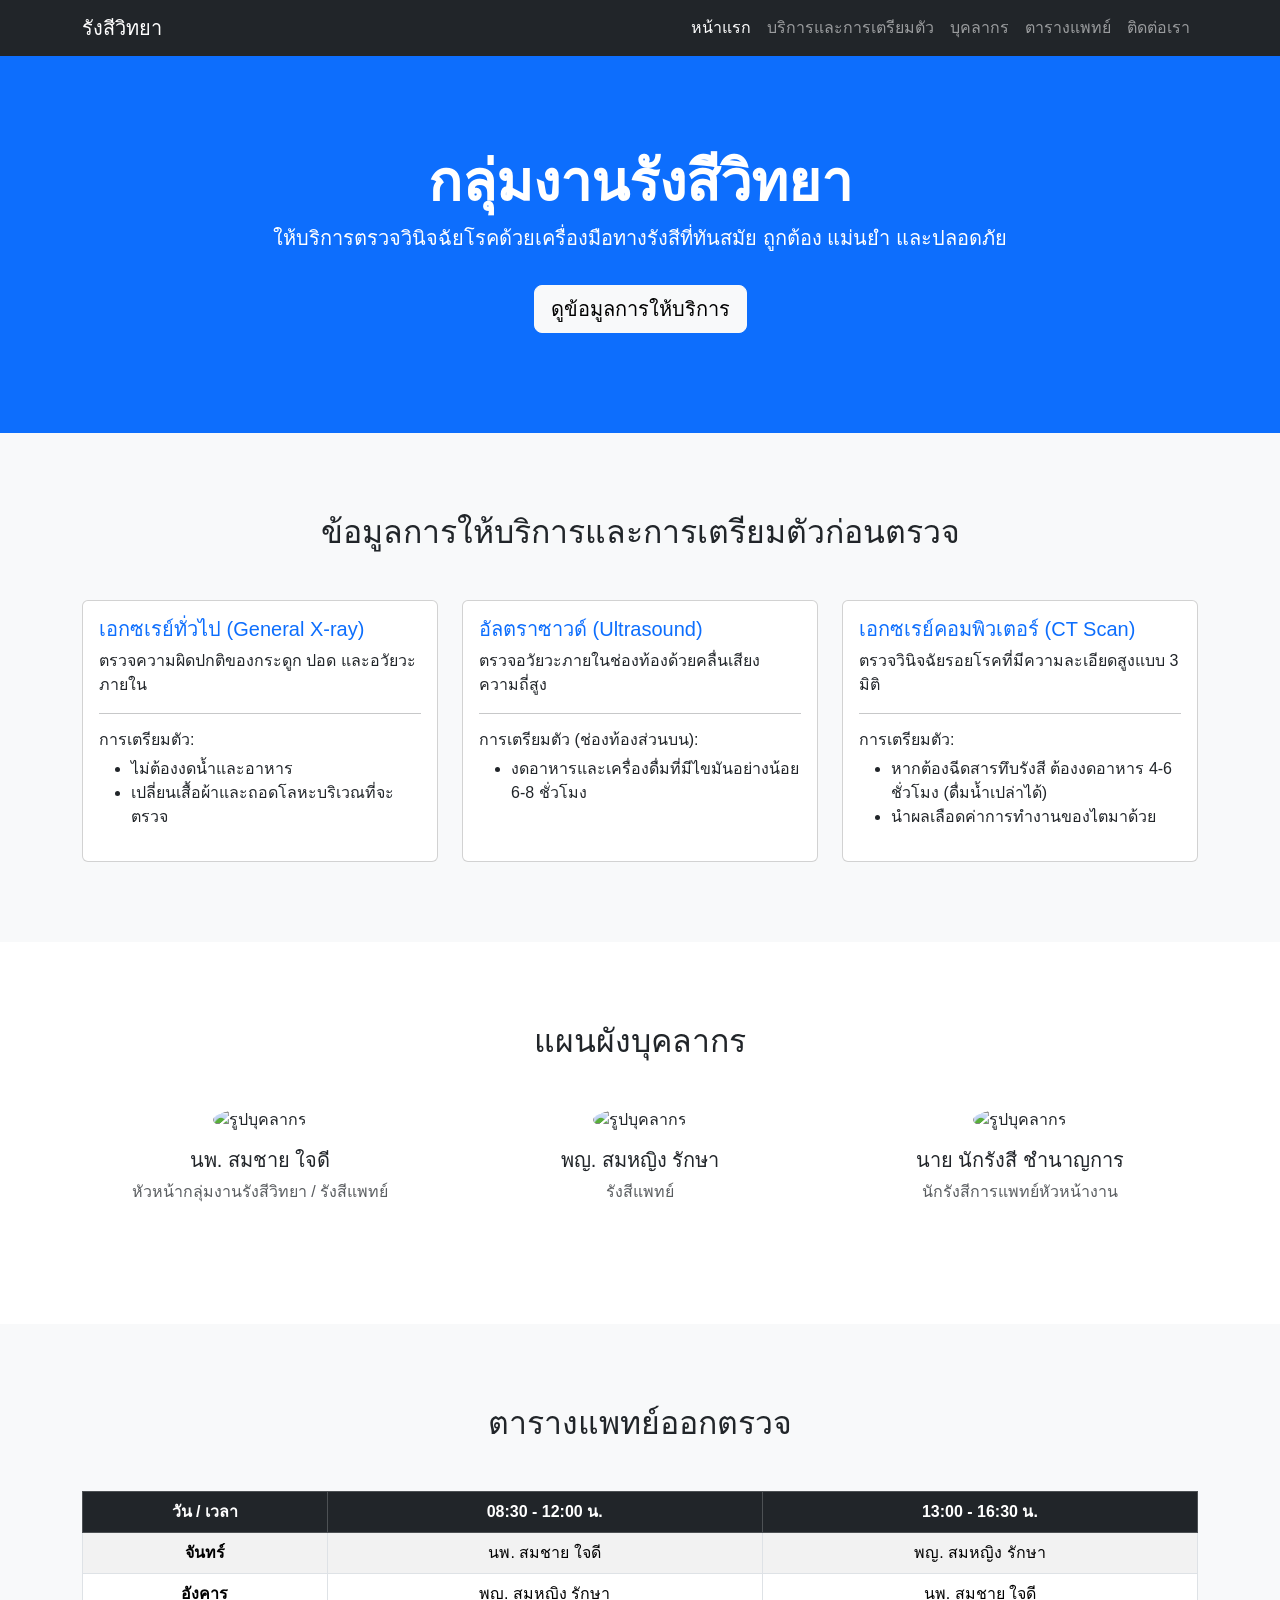
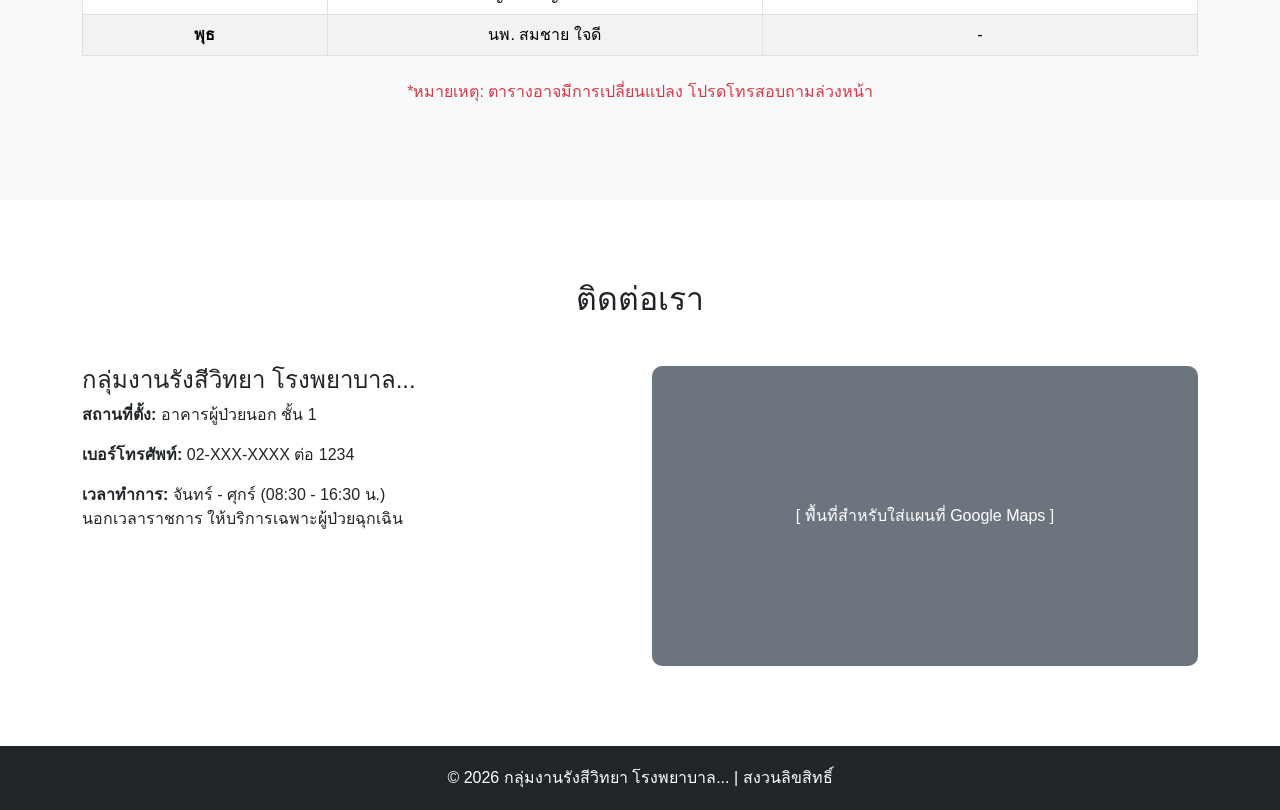
==== index.html @ 6b536d82 "Create index.html" ====
<!DOCTYPE html>
<html lang="th">
<head>
    <meta charset="UTF-8">
    <meta name="viewport" content="width=device-width, initial-scale=1.0">
    <meta name="description" content="เว็บไซต์กลุ่มงานรังสีวิทยา ให้บริการเอกซเรย์ อัลตราซาวด์ CT Scan และ MRI พร้อมตารางแพทย์และคำแนะนำก่อนตรวจ">
    <meta name="keywords" content="รังสีวิทยา, เอกซเรย์, อัลตราซาวด์, CT Scan, MRI, โรงพยาบาล">
    <title>กลุ่มงานรังสีวิทยา | Radiology Department</title>
    <link href="https://cdn.jsdelivr.net/npm/bootstrap@5.3.2/dist/css/bootstrap.min.css" rel="stylesheet">
    <style>
        /* ปรับแต่ง CSS เพิ่มเติม */
        body { font-family: 'Sarabun', sans-serif; scroll-behavior: smooth; }
        section { padding: 80px 0; }
        .hero-section { background-color: #0d6efd; color: white; padding: 100px 0; text-align: center; }
        .card-custom { transition: transform 0.3s; }
        .card-custom:hover { transform: translateY(-5px); box-shadow: 0 4px 15px rgba(0,0,0,0.1); }
        .footer { background-color: #212529; color: white; padding: 20px 0; text-align: center; }
    </style>
</head>
<body data-bs-spy="scroll" data-bs-target="#navbarNav">

    <nav class="navbar navbar-expand-lg navbar-dark bg-dark fixed-top">
        <div class="container">
            <a class="navbar-brand" href="#">รังสีวิทยา</a>
            <button class="navbar-toggler" type="button" data-bs-toggle="collapse" data-bs-target="#navbarNav">
                <span class="navbar-toggler-icon"></span>
            </button>
            <div class="collapse navbar-collapse" id="navbarNav">
                <ul class="navbar-nav ms-auto">
                    <li class="nav-item"><a class="nav-link" href="#home">หน้าแรก</a></li>
                    <li class="nav-item"><a class="nav-link" href="#services">บริการและการเตรียมตัว</a></li>
                    <li class="nav-item"><a class="nav-link" href="#staff">บุคลากร</a></li>
                    <li class="nav-item"><a class="nav-link" href="#schedule">ตารางแพทย์</a></li>
                    <li class="nav-item"><a class="nav-link" href="#contact">ติดต่อเรา</a></li>
                </ul>
            </div>
        </div>
    </nav>

    <section id="home" class="hero-section mt-5">
        <div class="container">
            <h1 class="display-4 fw-bold">กลุ่มงานรังสีวิทยา</h1>
            <p class="lead">ให้บริการตรวจวินิจฉัยโรคด้วยเครื่องมือทางรังสีที่ทันสมัย ถูกต้อง แม่นยำ และปลอดภัย</p>
            <a href="#services" class="btn btn-light btn-lg mt-3">ดูข้อมูลการให้บริการ</a>
        </div>
    </section>

    <section id="services" class="bg-light">
        <div class="container">
            <h2 class="text-center mb-5">ข้อมูลการให้บริการและการเตรียมตัวก่อนตรวจ</h2>
            <div class="row g-4">
                <div class="col-md-4">
                    <div class="card card-custom h-100">
                        <div class="card-body">
                            <h5 class="card-title text-primary">เอกซเรย์ทั่วไป (General X-ray)</h5>
                            <p class="card-text">ตรวจความผิดปกติของกระดูก ปอด และอวัยวะภายใน</p>
                            <hr>
                            <h6>การเตรียมตัว:</h6>
                            <ul>
                                <li>ไม่ต้องงดน้ำและอาหาร</li>
                                <li>เปลี่ยนเสื้อผ้าและถอดโลหะบริเวณที่จะตรวจ</li>
                            </ul>
                        </div>
                    </div>
                </div>
                <div class="col-md-4">
                    <div class="card card-custom h-100">
                        <div class="card-body">
                            <h5 class="card-title text-primary">อัลตราซาวด์ (Ultrasound)</h5>
                            <p class="card-text">ตรวจอวัยวะภายในช่องท้องด้วยคลื่นเสียงความถี่สูง</p>
                            <hr>
                            <h6>การเตรียมตัว (ช่องท้องส่วนบน):</h6>
                            <ul>
                                <li>งดอาหารและเครื่องดื่มที่มีไขมันอย่างน้อย 6-8 ชั่วโมง</li>
                            </ul>
                        </div>
                    </div>
                </div>
                <div class="col-md-4">
                    <div class="card card-custom h-100">
                        <div class="card-body">
                            <h5 class="card-title text-primary">เอกซเรย์คอมพิวเตอร์ (CT Scan)</h5>
                            <p class="card-text">ตรวจวินิจฉัยรอยโรคที่มีความละเอียดสูงแบบ 3 มิติ</p>
                            <hr>
                            <h6>การเตรียมตัว:</h6>
                            <ul>
                                <li>หากต้องฉีดสารทึบรังสี ต้องงดอาหาร 4-6 ชั่วโมง (ดื่มน้ำเปล่าได้)</li>
                                <li>นำผลเลือดค่าการทำงานของไตมาด้วย</li>
                            </ul>
                        </div>
                    </div>
                </div>
            </div>
        </div>
    </section>

    <section id="staff">
        <div class="container">
            <h2 class="text-center mb-5">แผนผังบุคลากร</h2>
            <div class="row text-center">
                <div class="col-md-4 mb-4">
                    <img src="https://via.placeholder.com/150" class="rounded-circle mb-3" alt="รูปบุคลากร">
                    <h5>นพ. สมชาย ใจดี</h5>
                    <p class="text-muted">หัวหน้ากลุ่มงานรังสีวิทยา / รังสีแพทย์</p>
                </div>
                <div class="col-md-4 mb-4">
                    <img src="https://via.placeholder.com/150" class="rounded-circle mb-3" alt="รูปบุคลากร">
                    <h5>พญ. สมหญิง รักษา</h5>
                    <p class="text-muted">รังสีแพทย์</p>
                </div>
                <div class="col-md-4 mb-4">
                    <img src="https://via.placeholder.com/150" class="rounded-circle mb-3" alt="รูปบุคลากร">
                    <h5>นาย นักรังสี ชำนาญการ</h5>
                    <p class="text-muted">นักรังสีการแพทย์หัวหน้างาน</p>
                </div>
            </div>
        </div>
    </section>

    <section id="schedule" class="bg-light">
        <div class="container">
            <h2 class="text-center mb-5">ตารางแพทย์ออกตรวจ</h2>
            <div class="table-responsive">
                <table class="table table-bordered table-striped text-center align-middle">
                    <thead class="table-dark">
                        <tr>
                            <th>วัน / เวลา</th>
                            <th>08:30 - 12:00 น.</th>
                            <th>13:00 - 16:30 น.</th>
                        </tr>
                    </thead>
                    <tbody>
                        <tr>
                            <td><strong>จันทร์</strong></td>
                            <td>นพ. สมชาย ใจดี</td>
                            <td>พญ. สมหญิง รักษา</td>
                        </tr>
                        <tr>
                            <td><strong>อังคาร</strong></td>
                            <td>พญ. สมหญิง รักษา</td>
                            <td>นพ. สมชาย ใจดี</td>
                        </tr>
                        <tr>
                            <td><strong>พุธ</strong></td>
                            <td>นพ. สมชาย ใจดี</td>
                            <td>-</td>
                        </tr>
                    </tbody>
                </table>
            </div>
            <p class="text-danger mt-2 text-center">*หมายเหตุ: ตารางอาจมีการเปลี่ยนแปลง โปรดโทรสอบถามล่วงหน้า</p>
        </div>
    </section>

    <section id="contact">
        <div class="container">
            <h2 class="text-center mb-5">ติดต่อเรา</h2>
            <div class="row">
                <div class="col-md-6 mb-4">
                    <h4>กลุ่มงานรังสีวิทยา โรงพยาบาล...</h4>
                    <p><strong>สถานที่ตั้ง:</strong> อาคารผู้ป่วยนอก ชั้น 1</p>
                    <p><strong>เบอร์โทรศัพท์:</strong> 02-XXX-XXXX ต่อ 1234</p>
                    <p><strong>เวลาทำการ:</strong> จันทร์ - ศุกร์ (08:30 - 16:30 น.) <br> นอกเวลาราชการ ให้บริการเฉพาะผู้ป่วยฉุกเฉิน</p>
                </div>
                <div class="col-md-6">
                    <div class="bg-secondary text-white d-flex align-items-center justify-content-center" style="height: 300px; border-radius: 10px;">
                        [ พื้นที่สำหรับใส่แผนที่ Google Maps ]
                    </div>
                </div>
            </div>
        </div>
    </section>

    <footer class="footer">
        <div class="container">
            <p class="mb-0">&copy; 2026 กลุ่มงานรังสีวิทยา โรงพยาบาล... | สงวนลิขสิทธิ์</p>
        </div>
    </footer>

    <script src="https://cdn.jsdelivr.net/npm/bootstrap@5.3.2/dist/js/bootstrap.bundle.min.js"></script>
</body>
</html>
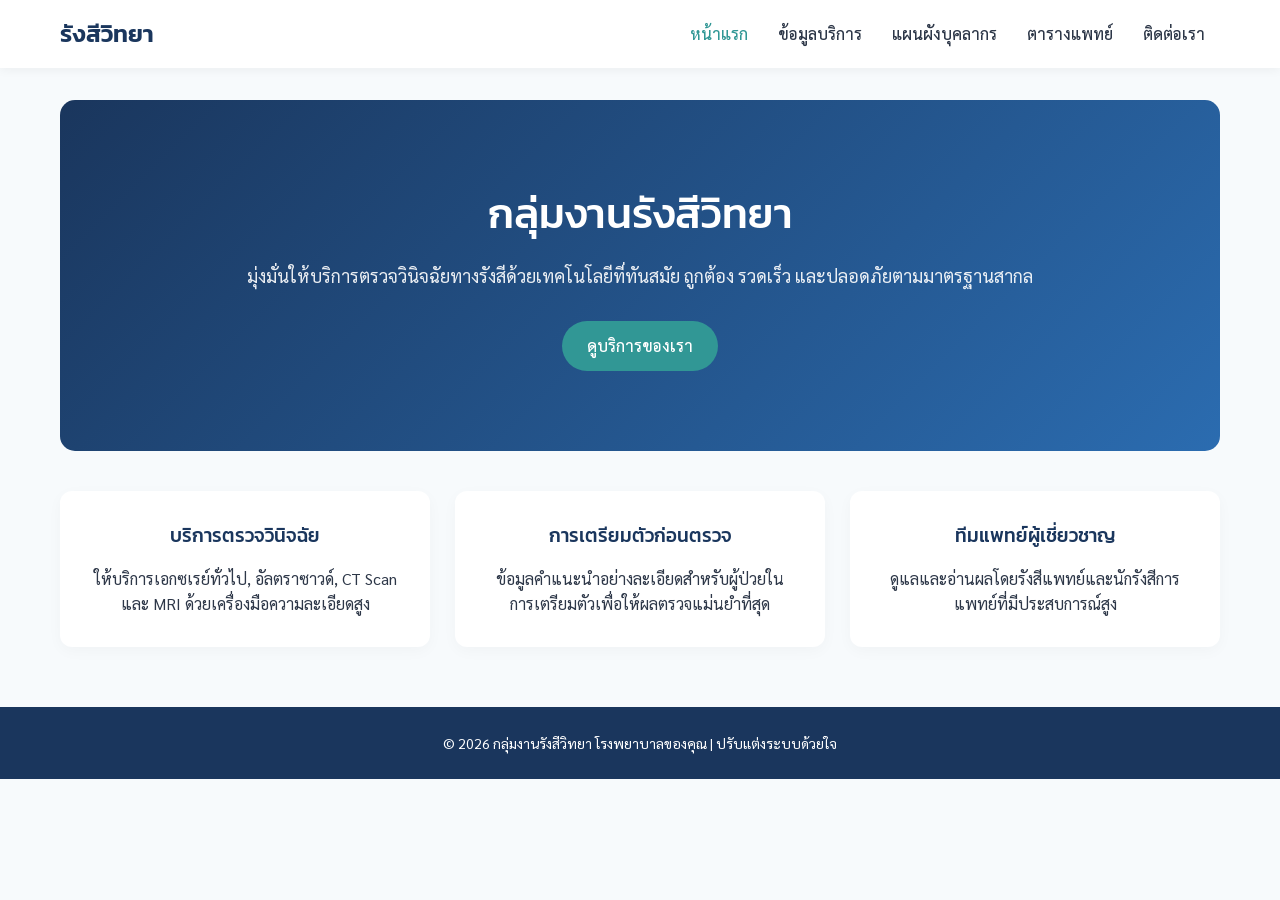
==== commit 54a5f864: "Update index.html" ====
--- a/index.html
+++ b/index.html
@@ -3,180 +3,75 @@
 <head>
     <meta charset="UTF-8">
     <meta name="viewport" content="width=device-width, initial-scale=1.0">
-    <meta name="description" content="เว็บไซต์กลุ่มงานรังสีวิทยา ให้บริการเอกซเรย์ อัลตราซาวด์ CT Scan และ MRI พร้อมตารางแพทย์และคำแนะนำก่อนตรวจ">
-    <meta name="keywords" content="รังสีวิทยา, เอกซเรย์, อัลตราซาวด์, CT Scan, MRI, โรงพยาบาล">
-    <title>กลุ่มงานรังสีวิทยา | Radiology Department</title>
-    <link href="https://cdn.jsdelivr.net/npm/bootstrap@5.3.2/dist/css/bootstrap.min.css" rel="stylesheet">
+    <title>หน้าแรก | กลุ่มงานรังสีวิทยา</title>
+    <link rel="stylesheet" href="style.css">
     <style>
-        /* ปรับแต่ง CSS เพิ่มเติม */
-        body { font-family: 'Sarabun', sans-serif; scroll-behavior: smooth; }
-        section { padding: 80px 0; }
-        .hero-section { background-color: #0d6efd; color: white; padding: 100px 0; text-align: center; }
-        .card-custom { transition: transform 0.3s; }
-        .card-custom:hover { transform: translateY(-5px); box-shadow: 0 4px 15px rgba(0,0,0,0.1); }
-        .footer { background-color: #212529; color: white; padding: 20px 0; text-align: center; }
+        .hero {
+            background: linear-gradient(135deg, #1a365d 0%, #2b6cb0 100%);
+            color: white;
+            padding: 80px 40px;
+            border-radius: 15px;
+            text-align: center;
+            margin-bottom: 40px;
+        }
+        .hero h1 { color: white; font-size: 42px; margin-bottom: 15px; }
+        .hero p { font-size: 18px; opacity: 0.9; margin-bottom: 30px; }
+        .features {
+            display: grid;
+            grid-template-columns: repeat(auto-fit, minmax(300px, 1fr));
+            gap: 25px;
+        }
+        .feature-card {
+            background: white;
+            padding: 30px;
+            border-radius: 12px;
+            box-shadow: 0 4px 15px rgba(0,0,0,0.03);
+            text-align: center;
+        }
+        .feature-card h3 { margin-bottom: 15px; }
     </style>
 </head>
-<body data-bs-spy="scroll" data-bs-target="#navbarNav">
+<body>
 
-    <nav class="navbar navbar-expand-lg navbar-dark bg-dark fixed-top">
-        <div class="container">
-            <a class="navbar-brand" href="#">รังสีวิทยา</a>
-            <button class="navbar-toggler" type="button" data-bs-toggle="collapse" data-bs-target="#navbarNav">
-                <span class="navbar-toggler-icon"></span>
-            </button>
-            <div class="collapse navbar-collapse" id="navbarNav">
-                <ul class="navbar-nav ms-auto">
-                    <li class="nav-item"><a class="nav-link" href="#home">หน้าแรก</a></li>
-                    <li class="nav-item"><a class="nav-link" href="#services">บริการและการเตรียมตัว</a></li>
-                    <li class="nav-item"><a class="nav-link" href="#staff">บุคลากร</a></li>
-                    <li class="nav-item"><a class="nav-link" href="#schedule">ตารางแพทย์</a></li>
-                    <li class="nav-item"><a class="nav-link" href="#contact">ติดต่อเรา</a></li>
-                </ul>
-            </div>
+    <nav class="navbar">
+        <div class="nav-container">
+            <a href="index.html" class="brand-logo">รังสีวิทยา</a>
+            <ul class="nav-menu">
+                <li class="nav-item"><a href="index.html" class="active">หน้าแรก</a></li>
+                <li class="nav-item"><a href="services.html">ข้อมูลบริการ</a></li>
+                <li class="nav-item"><a href="staff.html">แผนผังบุคลากร</a></li>
+                <li class="nav-item"><a href="schedule.html">ตารางแพทย์</a></li>
+                <li class="nav-item"><a href="contact.html">ติดต่อเรา</a></li>
+            </ul>
         </div>
     </nav>
 
-    <section id="home" class="hero-section mt-5">
-        <div class="container">
-            <h1 class="display-4 fw-bold">กลุ่มงานรังสีวิทยา</h1>
-            <p class="lead">ให้บริการตรวจวินิจฉัยโรคด้วยเครื่องมือทางรังสีที่ทันสมัย ถูกต้อง แม่นยำ และปลอดภัย</p>
-            <a href="#services" class="btn btn-light btn-lg mt-3">ดูข้อมูลการให้บริการ</a>
+    <div class="main-content">
+        <div class="hero">
+            <h1>กลุ่มงานรังสีวิทยา</h1>
+            <p>มุ่งมั่นให้บริการตรวจวินิจฉัยทางรังสีด้วยเทคโนโลยีที่ทันสมัย ถูกต้อง รวดเร็ว และปลอดภัยตามมาตรฐานสากล</p>
+            <a href="services.html" class="btn-custom">ดูบริการของเรา</a>
         </div>
-    </section>
 
-    <section id="services" class="bg-light">
-        <div class="container">
-            <h2 class="text-center mb-5">ข้อมูลการให้บริการและการเตรียมตัวก่อนตรวจ</h2>
-            <div class="row g-4">
-                <div class="col-md-4">
-                    <div class="card card-custom h-100">
-                        <div class="card-body">
-                            <h5 class="card-title text-primary">เอกซเรย์ทั่วไป (General X-ray)</h5>
-                            <p class="card-text">ตรวจความผิดปกติของกระดูก ปอด และอวัยวะภายใน</p>
-                            <hr>
-                            <h6>การเตรียมตัว:</h6>
-                            <ul>
-                                <li>ไม่ต้องงดน้ำและอาหาร</li>
-                                <li>เปลี่ยนเสื้อผ้าและถอดโลหะบริเวณที่จะตรวจ</li>
-                            </ul>
-                        </div>
-                    </div>
-                </div>
-                <div class="col-md-4">
-                    <div class="card card-custom h-100">
-                        <div class="card-body">
-                            <h5 class="card-title text-primary">อัลตราซาวด์ (Ultrasound)</h5>
-                            <p class="card-text">ตรวจอวัยวะภายในช่องท้องด้วยคลื่นเสียงความถี่สูง</p>
-                            <hr>
-                            <h6>การเตรียมตัว (ช่องท้องส่วนบน):</h6>
-                            <ul>
-                                <li>งดอาหารและเครื่องดื่มที่มีไขมันอย่างน้อย 6-8 ชั่วโมง</li>
-                            </ul>
-                        </div>
-                    </div>
-                </div>
-                <div class="col-md-4">
-                    <div class="card card-custom h-100">
-                        <div class="card-body">
-                            <h5 class="card-title text-primary">เอกซเรย์คอมพิวเตอร์ (CT Scan)</h5>
-                            <p class="card-text">ตรวจวินิจฉัยรอยโรคที่มีความละเอียดสูงแบบ 3 มิติ</p>
-                            <hr>
-                            <h6>การเตรียมตัว:</h6>
-                            <ul>
-                                <li>หากต้องฉีดสารทึบรังสี ต้องงดอาหาร 4-6 ชั่วโมง (ดื่มน้ำเปล่าได้)</li>
-                                <li>นำผลเลือดค่าการทำงานของไตมาด้วย</li>
-                            </ul>
-                        </div>
-                    </div>
-                </div>
+        <div class="features">
+            <div class="feature-card">
+                <h3>บริการตรวจวินิจฉัย</h3>
+                <p>ให้บริการเอกซเรย์ทั่วไป, อัลตราซาวด์, CT Scan และ MRI ด้วยเครื่องมือความละเอียดสูง</p>
+            </div>
+            <div class="feature-card">
+                <h3>การเตรียมตัวก่อนตรวจ</h3>
+                <p>ข้อมูลคำแนะนำอย่างละเอียดสำหรับผู้ป่วยในการเตรียมตัวเพื่อให้ผลตรวจแม่นยำที่สุด</p>
+            </div>
+            <div class="feature-card">
+                <h3>ทีมแพทย์ผู้เชี่ยวชาญ</h3>
+                <p>ดูแลและอ่านผลโดยรังสีแพทย์และนักรังสีการแพทย์ที่มีประสบการณ์สูง</p>
             </div>
         </div>
-    </section>
+    </div>
 
-    <section id="staff">
-        <div class="container">
-            <h2 class="text-center mb-5">แผนผังบุคลากร</h2>
-            <div class="row text-center">
-                <div class="col-md-4 mb-4">
-                    <img src="https://via.placeholder.com/150" class="rounded-circle mb-3" alt="รูปบุคลากร">
-                    <h5>นพ. สมชาย ใจดี</h5>
-                    <p class="text-muted">หัวหน้ากลุ่มงานรังสีวิทยา / รังสีแพทย์</p>
-                </div>
-                <div class="col-md-4 mb-4">
-                    <img src="https://via.placeholder.com/150" class="rounded-circle mb-3" alt="รูปบุคลากร">
-                    <h5>พญ. สมหญิง รักษา</h5>
-                    <p class="text-muted">รังสีแพทย์</p>
-                </div>
-                <div class="col-md-4 mb-4">
-                    <img src="https://via.placeholder.com/150" class="rounded-circle mb-3" alt="รูปบุคลากร">
-                    <h5>นาย นักรังสี ชำนาญการ</h5>
-                    <p class="text-muted">นักรังสีการแพทย์หัวหน้างาน</p>
-                </div>
-            </div>
-        </div>
-    </section>
-
-    <section id="schedule" class="bg-light">
-        <div class="container">
-            <h2 class="text-center mb-5">ตารางแพทย์ออกตรวจ</h2>
-            <div class="table-responsive">
-                <table class="table table-bordered table-striped text-center align-middle">
-                    <thead class="table-dark">
-                        <tr>
-                            <th>วัน / เวลา</th>
-                            <th>08:30 - 12:00 น.</th>
-                            <th>13:00 - 16:30 น.</th>
-                        </tr>
-                    </thead>
-                    <tbody>
-                        <tr>
-                            <td><strong>จันทร์</strong></td>
-                            <td>นพ. สมชาย ใจดี</td>
-                            <td>พญ. สมหญิง รักษา</td>
-                        </tr>
-                        <tr>
-                            <td><strong>อังคาร</strong></td>
-                            <td>พญ. สมหญิง รักษา</td>
-                            <td>นพ. สมชาย ใจดี</td>
-                        </tr>
-                        <tr>
-                            <td><strong>พุธ</strong></td>
-                            <td>นพ. สมชาย ใจดี</td>
-                            <td>-</td>
-                        </tr>
-                    </tbody>
-                </table>
-            </div>
-            <p class="text-danger mt-2 text-center">*หมายเหตุ: ตารางอาจมีการเปลี่ยนแปลง โปรดโทรสอบถามล่วงหน้า</p>
-        </div>
-    </section>
-
-    <section id="contact">
-        <div class="container">
-            <h2 class="text-center mb-5">ติดต่อเรา</h2>
-            <div class="row">
-                <div class="col-md-6 mb-4">
-                    <h4>กลุ่มงานรังสีวิทยา โรงพยาบาล...</h4>
-                    <p><strong>สถานที่ตั้ง:</strong> อาคารผู้ป่วยนอก ชั้น 1</p>
-                    <p><strong>เบอร์โทรศัพท์:</strong> 02-XXX-XXXX ต่อ 1234</p>
-                    <p><strong>เวลาทำการ:</strong> จันทร์ - ศุกร์ (08:30 - 16:30 น.) <br> นอกเวลาราชการ ให้บริการเฉพาะผู้ป่วยฉุกเฉิน</p>
-                </div>
-                <div class="col-md-6">
-                    <div class="bg-secondary text-white d-flex align-items-center justify-content-center" style="height: 300px; border-radius: 10px;">
-                        [ พื้นที่สำหรับใส่แผนที่ Google Maps ]
-                    </div>
-                </div>
-            </div>
-        </div>
-    </section>
-
-    <footer class="footer">
-        <div class="container">
-            <p class="mb-0">&copy; 2026 กลุ่มงานรังสีวิทยา โรงพยาบาล... | สงวนลิขสิทธิ์</p>
-        </div>
+    <footer>
+        <p>&copy; 2026 กลุ่มงานรังสีวิทยา โรงพยาบาลของคุณ | ปรับแต่งระบบด้วยใจ</p>
     </footer>
 
-    <script src="https://cdn.jsdelivr.net/npm/bootstrap@5.3.2/dist/js/bootstrap.bundle.min.js"></script>
 </body>
 </html>
--- a/style.css
+++ b/style.css
@@ -0,0 +1,129 @@
+/* นำเข้า Google Fonts */
+@import url('https://fonts.googleapis.com/css2?family=Kanit:wght@400;500;600&family=Sarabun:wght@300;400;500;600&display=swap');
+
+:root {
+    --primary-color: #1a365d;    /* น้ำเงินเข้มทางการแพทย์ */
+    --secondary-color: #2b6cb0;  /* ฟ้าเข้ม */
+    --accent-color: #319795;     /* เขียวมินต์/เทล */
+    --bg-light: #f7fafc;         /* พื้นหลังนวลตา */
+    --text-dark: #2d3748;        /* สีตัวอักษรเข้ม */
+    --text-muted: #718096;       /* สีตัวอักษรรอง */
+}
+
+* {
+    box-sizing: border-box;
+    margin: 0;
+    padding: 0;
+}
+
+body {
+    font-family: 'Sarabun', sans-serif;
+    color: var(--text-dark);
+    background-color: var(--bg-light);
+    line-height: 1.6;
+}
+
+h1, h2, h3, h4, h5, h6 {
+    font-family: 'Kanit', sans-serif;
+    color: var(--primary-color);
+    font-weight: 500;
+}
+
+/* แถบเมนูนำทาง (Navbar) */
+.navbar {
+    background-color: #ffffff;
+    box-shadow: 0 2px 10px rgba(0,0,0,0.05);
+    position: fixed;
+    top: 0;
+    width: 100%;
+    z-index: 1000;
+    padding: 15px 0;
+}
+
+.nav-container {
+    max-width: 1200px;
+    margin: 0 auto;
+    display: flex;
+    justify-content: space-between;
+    align-items: center;
+    padding: 0 20px;
+}
+
+.brand-logo {
+    font-family: 'Kanit', sans-serif;
+    font-size: 24px;
+    font-weight: 600;
+    color: var(--primary-color);
+    text-decoration: none;
+}
+
+.nav-menu {
+    display: flex;
+    list-style: none;
+}
+
+.nav-item a {
+    text-decoration: none;
+    color: var(--text-dark);
+    padding: 10px 15px;
+    font-weight: 500;
+    transition: color 0.3s;
+}
+
+.nav-item a:hover, .nav-item a.active {
+    color: var(--accent-color);
+}
+
+/* ส่วนเนื้อหาหลัก */
+.main-content {
+    max-width: 1200px;
+    margin: 100px auto 40px auto;
+    padding: 0 20px;
+}
+
+.page-title {
+    text-align: center;
+    margin-bottom: 40px;
+    font-size: 32px;
+    position: relative;
+    padding-bottom: 15px;
+}
+
+.page-title::after {
+    content: '';
+    position: absolute;
+    bottom: 0;
+    left: 50%;
+    transform: translateX(-50%);
+    width: 60px;
+    height: 4px;
+    background-color: var(--accent-color);
+    border-radius: 2px;
+}
+
+/* ปุ่มกดสไตล์โมเดิร์น */
+.btn-custom {
+    display: inline-block;
+    background-color: var(--accent-color);
+    color: white;
+    padding: 12px 25px;
+    text-decoration: none;
+    border-radius: 30px;
+    font-weight: 500;
+    transition: background 0.3s, transform 0.2s;
+}
+
+.btn-custom:hover {
+    background-color: var(--secondary-color);
+    transform: translateY(-2px);
+}
+
+/* ส่วนท้ายของเว็บ (Footer) */
+footer {
+    background-color: var(--primary-color);
+    color: white;
+    text-align: center;
+    padding: 25px 0;
+    margin-top: 60px;
+    font-size: 14px;
+}
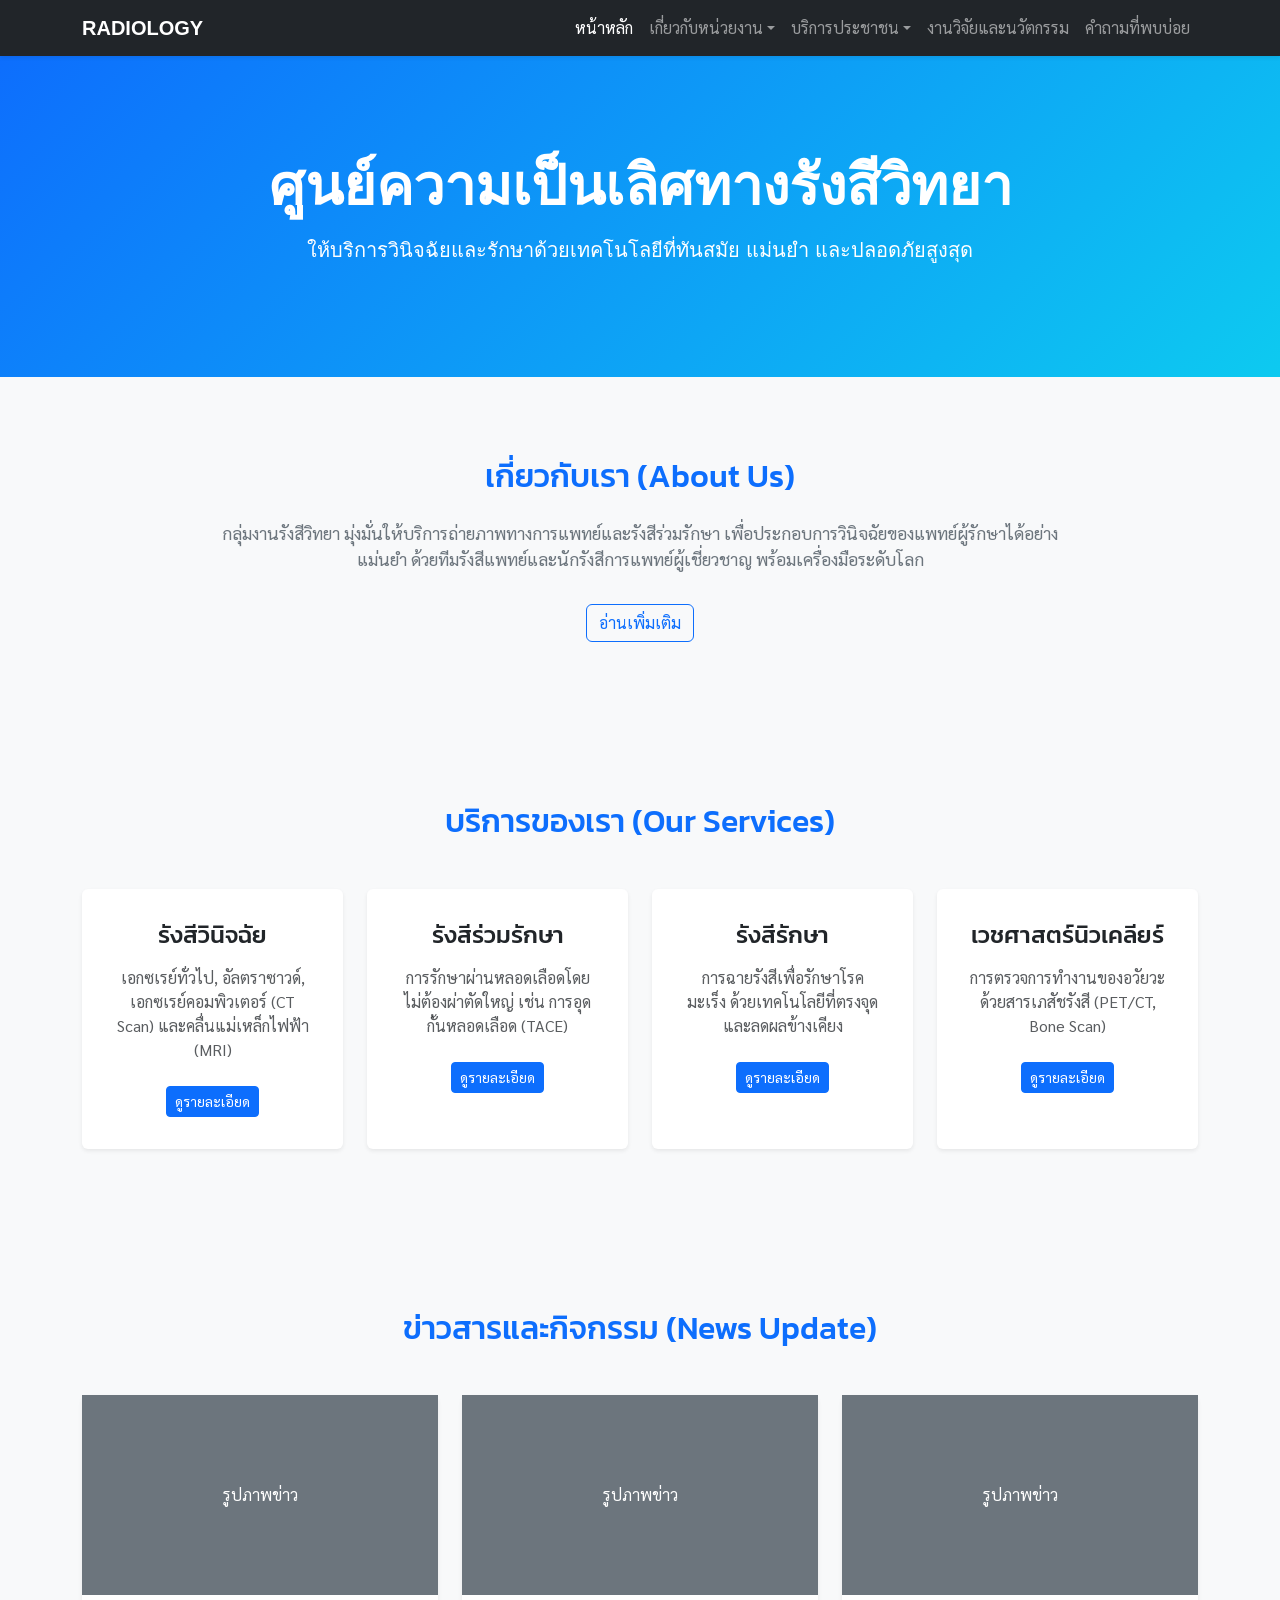
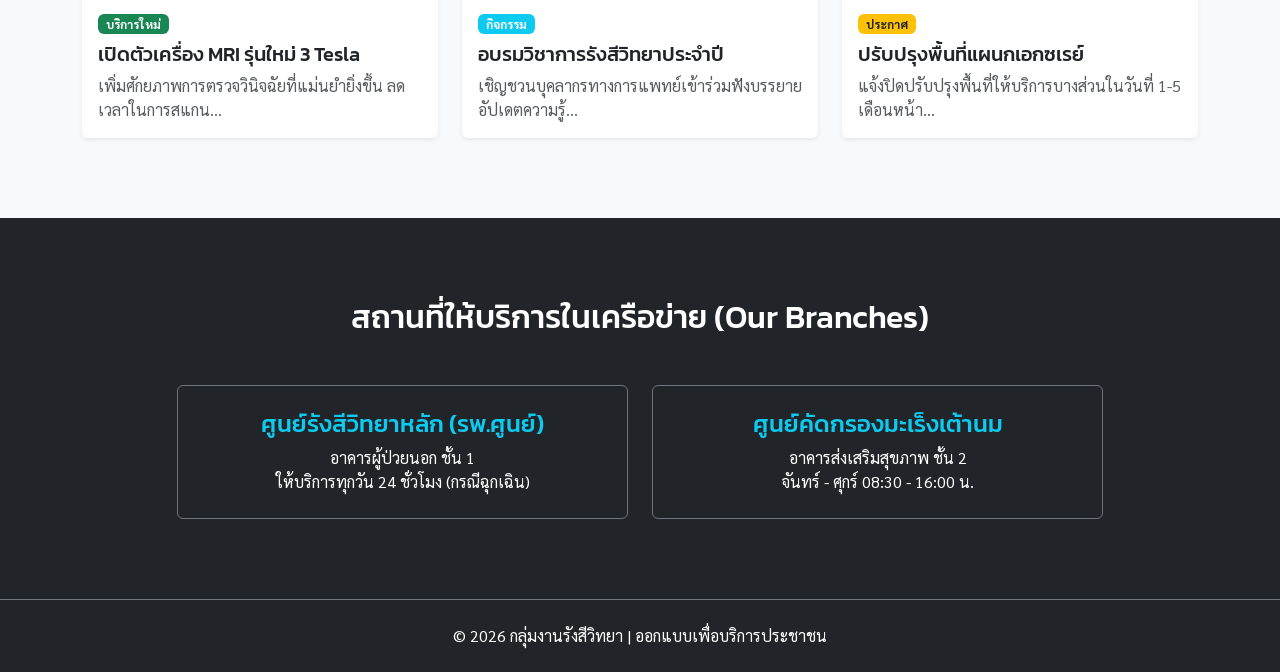
==== commit d56e53c7: "Update index.html" ====
--- a/index.html
+++ b/index.html
@@ -3,75 +3,171 @@
 <head>
     <meta charset="UTF-8">
     <meta name="viewport" content="width=device-width, initial-scale=1.0">
-    <title>หน้าแรก | กลุ่มงานรังสีวิทยา</title>
+    <title>หน้าหลัก | กลุ่มงานรังสีวิทยา</title>
+    <link href="https://cdn.jsdelivr.net/npm/bootstrap@5.3.2/dist/css/bootstrap.min.css" rel="stylesheet">
     <link rel="stylesheet" href="style.css">
-    <style>
-        .hero {
-            background: linear-gradient(135deg, #1a365d 0%, #2b6cb0 100%);
-            color: white;
-            padding: 80px 40px;
-            border-radius: 15px;
-            text-align: center;
-            margin-bottom: 40px;
-        }
-        .hero h1 { color: white; font-size: 42px; margin-bottom: 15px; }
-        .hero p { font-size: 18px; opacity: 0.9; margin-bottom: 30px; }
-        .features {
-            display: grid;
-            grid-template-columns: repeat(auto-fit, minmax(300px, 1fr));
-            gap: 25px;
-        }
-        .feature-card {
-            background: white;
-            padding: 30px;
-            border-radius: 12px;
-            box-shadow: 0 4px 15px rgba(0,0,0,0.03);
-            text-align: center;
-        }
-        .feature-card h3 { margin-bottom: 15px; }
-    </style>
 </head>
 <body>
 
-    <nav class="navbar">
-        <div class="nav-container">
-            <a href="index.html" class="brand-logo">รังสีวิทยา</a>
-            <ul class="nav-menu">
-                <li class="nav-item"><a href="index.html" class="active">หน้าแรก</a></li>
-                <li class="nav-item"><a href="services.html">ข้อมูลบริการ</a></li>
-                <li class="nav-item"><a href="staff.html">แผนผังบุคลากร</a></li>
-                <li class="nav-item"><a href="schedule.html">ตารางแพทย์</a></li>
-                <li class="nav-item"><a href="contact.html">ติดต่อเรา</a></li>
-            </ul>
+    <nav class="navbar navbar-expand-lg navbar-dark bg-dark sticky-top shadow-sm">
+        <div class="container">
+            <a class="navbar-brand fw-bold" href="index.html">RADIOLOGY</a>
+            <button class="navbar-toggler" type="button" data-bs-toggle="collapse" data-bs-target="#mainNavbar">
+                <span class="navbar-toggler-icon"></span>
+            </button>
+            <div class="collapse navbar-collapse" id="mainNavbar">
+                <ul class="navbar-nav ms-auto">
+                    <li class="nav-item"><a class="nav-link active" href="index.html">หน้าหลัก</a></li>
+                    <li class="nav-item dropdown">
+                        <a class="nav-link dropdown-toggle" href="#" data-bs-toggle="dropdown">เกี่ยวกับหน่วยงาน</a>
+                        <ul class="dropdown-menu">
+                            <li><a class="dropdown-item" href="about.html#history">ประวัติหน่วยงาน</a></li>
+                            <li><a class="dropdown-item" href="about.html#vision">วิสัยทัศน์และค่านิยม</a></li>
+                            <li><a class="dropdown-item" href="about.html#structure">โครงสร้างการบริหาร</a></li>
+                            <li><a class="dropdown-item" href="about.html#staff">บุคลากร</a></li>
+                        </ul>
+                    </li>
+                    <li class="nav-item dropdown">
+                        <a class="nav-link dropdown-toggle" href="#" data-bs-toggle="dropdown">บริการประชาชน</a>
+                        <ul class="dropdown-menu">
+                            <li><a class="dropdown-item" href="services.html#diagnostic">รังสีวินิจฉัย</a></li>
+                            <li><a class="dropdown-item" href="services.html#interventional">รังสีร่วมรักษา</a></li>
+                            <li><a class="dropdown-item" href="services.html#oncology">รังสีรักษา</a></li>
+                            <li><a class="dropdown-item" href="services.html#nuclear">เวชศาสตร์นิวเคลียร์</a></li>
+                        </ul>
+                    </li>
+                    <li class="nav-item"><a class="nav-link" href="research.html">งานวิจัยและนวัตกรรม</a></li>
+                    <li class="nav-item"><a class="nav-link" href="faq.html">คำถามที่พบบ่อย</a></li>
+                </ul>
+            </div>
         </div>
     </nav>
 
-    <div class="main-content">
-        <div class="hero">
-            <h1>กลุ่มงานรังสีวิทยา</h1>
-            <p>มุ่งมั่นให้บริการตรวจวินิจฉัยทางรังสีด้วยเทคโนโลยีที่ทันสมัย ถูกต้อง รวดเร็ว และปลอดภัยตามมาตรฐานสากล</p>
-            <a href="services.html" class="btn-custom">ดูบริการของเรา</a>
+    <header class="bg-primary text-white text-center py-5" style="background: linear-gradient(135deg, #0d6efd, #0dcaf0);">
+        <div class="container py-5">
+            <h1 class="display-4 fw-bold">ศูนย์ความเป็นเลิศทางรังสีวิทยา</h1>
+            <p class="lead mt-3">ให้บริการวินิจฉัยและรักษาด้วยเทคโนโลยีที่ทันสมัย แม่นยำ และปลอดภัยสูงสุด</p>
         </div>
+    </header>
 
-        <div class="features">
-            <div class="feature-card">
-                <h3>บริการตรวจวินิจฉัย</h3>
-                <p>ให้บริการเอกซเรย์ทั่วไป, อัลตราซาวด์, CT Scan และ MRI ด้วยเครื่องมือความละเอียดสูง</p>
-            </div>
-            <div class="feature-card">
-                <h3>การเตรียมตัวก่อนตรวจ</h3>
-                <p>ข้อมูลคำแนะนำอย่างละเอียดสำหรับผู้ป่วยในการเตรียมตัวเพื่อให้ผลตรวจแม่นยำที่สุด</p>
-            </div>
-            <div class="feature-card">
-                <h3>ทีมแพทย์ผู้เชี่ยวชาญ</h3>
-                <p>ดูแลและอ่านผลโดยรังสีแพทย์และนักรังสีการแพทย์ที่มีประสบการณ์สูง</p>
+    <section class="section-padding bg-light">
+        <div class="container text-center">
+            <h2 class="text-primary mb-4">เกี่ยวกับเรา (About Us)</h2>
+            <p class="text-secondary w-75 mx-auto" style="font-size: 1.1rem;">
+                กลุ่มงานรังสีวิทยา มุ่งมั่นให้บริการถ่ายภาพทางการแพทย์และรังสีร่วมรักษา เพื่อประกอบการวินิจฉัยของแพทย์ผู้รักษาได้อย่างแม่นยำ ด้วยทีมรังสีแพทย์และนักรังสีการแพทย์ผู้เชี่ยวชาญ พร้อมเครื่องมือระดับโลก
+            </p>
+            <a href="about.html" class="btn btn-outline-primary mt-3">อ่านเพิ่มเติม</a>
+        </div>
+    </section>
+
+    <section class="section-padding">
+        <div class="container">
+            <h2 class="text-center text-primary mb-5">บริการของเรา (Our Services)</h2>
+            <div class="row g-4 text-center">
+                <div class="col-md-3">
+                    <div class="card h-100 shadow-sm border-0 p-3">
+                        <div class="card-body">
+                            <h4 class="card-title text-dark">รังสีวินิจฉัย</h4>
+                            <p class="text-muted mt-3">เอกซเรย์ทั่วไป, อัลตราซาวด์, เอกซเรย์คอมพิวเตอร์ (CT Scan) และคลื่นแม่เหล็กไฟฟ้า (MRI)</p>
+                            <a href="services.html#diagnostic" class="btn btn-sm btn-primary mt-2">ดูรายละเอียด</a>
+                        </div>
+                    </div>
+                </div>
+                <div class="col-md-3">
+                    <div class="card h-100 shadow-sm border-0 p-3">
+                        <div class="card-body">
+                            <h4 class="card-title text-dark">รังสีร่วมรักษา</h4>
+                            <p class="text-muted mt-3">การรักษาผ่านหลอดเลือดโดยไม่ต้องผ่าตัดใหญ่ เช่น การอุดกั้นหลอดเลือด (TACE)</p>
+                            <a href="services.html#interventional" class="btn btn-sm btn-primary mt-2">ดูรายละเอียด</a>
+                        </div>
+                    </div>
+                </div>
+                <div class="col-md-3">
+                    <div class="card h-100 shadow-sm border-0 p-3">
+                        <div class="card-body">
+                            <h4 class="card-title text-dark">รังสีรักษา</h4>
+                            <p class="text-muted mt-3">การฉายรังสีเพื่อรักษาโรคมะเร็ง ด้วยเทคโนโลยีที่ตรงจุดและลดผลข้างเคียง</p>
+                            <a href="services.html#oncology" class="btn btn-sm btn-primary mt-2">ดูรายละเอียด</a>
+                        </div>
+                    </div>
+                </div>
+                <div class="col-md-3">
+                    <div class="card h-100 shadow-sm border-0 p-3">
+                        <div class="card-body">
+                            <h4 class="card-title text-dark">เวชศาสตร์นิวเคลียร์</h4>
+                            <p class="text-muted mt-3">การตรวจการทำงานของอวัยวะด้วยสารเภสัชรังสี (PET/CT, Bone Scan)</p>
+                            <a href="services.html#nuclear" class="btn btn-sm btn-primary mt-2">ดูรายละเอียด</a>
+                        </div>
+                    </div>
+                </div>
             </div>
         </div>
-    </div>
+    </section>
 
-    <footer>
-        <p>&copy; 2026 กลุ่มงานรังสีวิทยา โรงพยาบาลของคุณ | ปรับแต่งระบบด้วยใจ</p>
+    <section class="section-padding bg-light">
+        <div class="container">
+            <h2 class="text-center text-primary mb-5">ข่าวสารและกิจกรรม (News Update)</h2>
+            <div class="row g-4">
+                <div class="col-md-4">
+                    <div class="card h-100 shadow-sm border-0">
+                        <div class="bg-secondary text-white d-flex align-items-center justify-content-center" style="height: 200px;">รูปภาพข่าว</div>
+                        <div class="card-body">
+                            <span class="badge bg-success mb-2">บริการใหม่</span>
+                            <h5 class="card-title">เปิดตัวเครื่อง MRI รุ่นใหม่ 3 Tesla</h5>
+                            <p class="card-text text-muted">เพิ่มศักยภาพการตรวจวินิจฉัยที่แม่นยำยิ่งขึ้น ลดเวลาในการสแกน...</p>
+                        </div>
+                    </div>
+                </div>
+                <div class="col-md-4">
+                    <div class="card h-100 shadow-sm border-0">
+                        <div class="bg-secondary text-white d-flex align-items-center justify-content-center" style="height: 200px;">รูปภาพข่าว</div>
+                        <div class="card-body">
+                            <span class="badge bg-info mb-2">กิจกรรม</span>
+                            <h5 class="card-title">อบรมวิชาการรังสีวิทยาประจำปี</h5>
+                            <p class="card-text text-muted">เชิญชวนบุคลากรทางการแพทย์เข้าร่วมฟังบรรยายอัปเดตความรู้...</p>
+                        </div>
+                    </div>
+                </div>
+                <div class="col-md-4">
+                    <div class="card h-100 shadow-sm border-0">
+                        <div class="bg-secondary text-white d-flex align-items-center justify-content-center" style="height: 200px;">รูปภาพข่าว</div>
+                        <div class="card-body">
+                            <span class="badge bg-warning text-dark mb-2">ประกาศ</span>
+                            <h5 class="card-title">ปรับปรุงพื้นที่แผนกเอกซเรย์</h5>
+                            <p class="card-text text-muted">แจ้งปิดปรับปรุงพื้นที่ให้บริการบางส่วนในวันที่ 1-5 เดือนหน้า...</p>
+                        </div>
+                    </div>
+                </div>
+            </div>
+        </div>
+    </section>
+
+    <section class="section-padding bg-dark text-white text-center">
+        <div class="container">
+            <h2 class="mb-5 text-white">สถานที่ให้บริการในเครือข่าย (Our Branches)</h2>
+            <div class="row justify-content-center g-4">
+                <div class="col-md-5">
+                    <div class="p-4 border border-secondary rounded">
+                        <h4 class="text-info">ศูนย์รังสีวิทยาหลัก (รพ.ศูนย์)</h4>
+                        <p class="mb-0">อาคารผู้ป่วยนอก ชั้น 1<br>ให้บริการทุกวัน 24 ชั่วโมง (กรณีฉุกเฉิน)</p>
+                    </div>
+                </div>
+                <div class="col-md-5">
+                    <div class="p-4 border border-secondary rounded">
+                        <h4 class="text-info">ศูนย์คัดกรองมะเร็งเต้านม</h4>
+                        <p class="mb-0">อาคารส่งเสริมสุขภาพ ชั้น 2<br>จันทร์ - ศุกร์ 08:30 - 16:00 น.</p>
+                    </div>
+                </div>
+            </div>
+        </div>
+    </section>
+
+    <footer class="bg-dark text-white text-center py-4 border-top border-secondary">
+        <div class="container">
+            <p class="mb-0">&copy; 2026 กลุ่มงานรังสีวิทยา | ออกแบบเพื่อบริการประชาชน</p>
+        </div>
     </footer>
 
+    <script src="https://cdn.jsdelivr.net/npm/bootstrap@5.3.2/dist/js/bootstrap.bundle.min.js"></script>
 </body>
 </html>
--- a/style.css
+++ b/style.css
@@ -1,129 +1,42 @@
-/* นำเข้า Google Fonts */
 @import url('https://fonts.googleapis.com/css2?family=Kanit:wght@400;500;600&family=Sarabun:wght@300;400;500;600&display=swap');
-
-:root {
-    --primary-color: #1a365d;    /* น้ำเงินเข้มทางการแพทย์ */
-    --secondary-color: #2b6cb0;  /* ฟ้าเข้ม */
-    --accent-color: #319795;     /* เขียวมินต์/เทล */
-    --bg-light: #f7fafc;         /* พื้นหลังนวลตา */
-    --text-dark: #2d3748;        /* สีตัวอักษรเข้ม */
-    --text-muted: #718096;       /* สีตัวอักษรรอง */
-}
-
-* {
-    box-sizing: border-box;
-    margin: 0;
-    padding: 0;
-}
 
 body {
     font-family: 'Sarabun', sans-serif;
-    color: var(--text-dark);
-    background-color: var(--bg-light);
-    line-height: 1.6;
+    background-color: #f8f9fa;
+    color: #333;
+    scroll-behavior: smooth; /* ทำให้เวลาคลิกลิงก์ย่อยแล้วเลื่อนลงมาแบบนุ่มนวล */
 }
 
-h1, h2, h3, h4, h5, h6 {
+h1, h2, h3, h4, h5, h6, .navbar-brand {
     font-family: 'Kanit', sans-serif;
-    color: var(--primary-color);
-    font-weight: 500;
 }
 
-/* แถบเมนูนำทาง (Navbar) */
-.navbar {
-    background-color: #ffffff;
-    box-shadow: 0 2px 10px rgba(0,0,0,0.05);
-    position: fixed;
-    top: 0;
-    width: 100%;
-    z-index: 1000;
-    padding: 15px 0;
+.section-padding {
+    padding: 80px 0;
 }
 
-.nav-container {
-    max-width: 1200px;
-    margin: 0 auto;
-    display: flex;
-    justify-content: space-between;
-    align-items: center;
-    padding: 0 20px;
+.card {
+    transition: transform 0.3s ease, box-shadow 0.3s ease;
 }
 
-.brand-logo {
-    font-family: 'Kanit', sans-serif;
-    font-size: 24px;
-    font-weight: 600;
-    color: var(--primary-color);
-    text-decoration: none;
+.card:hover {
+    transform: translateY(-5px);
+    box-shadow: 0 10px 20px rgba(0,0,0,0.1) !important;
 }
 
-.nav-menu {
-    display: flex;
-    list-style: none;
+/* ปรับสี Navbar เมื่อ Dropdown เปิด */
+.dropdown-menu {
+    border-radius: 8px;
+    border: none;
+    box-shadow: 0 4px 15px rgba(0,0,0,0.1);
 }
 
-.nav-item a {
-    text-decoration: none;
-    color: var(--text-dark);
-    padding: 10px 15px;
-    font-weight: 500;
-    transition: color 0.3s;
+.dropdown-item {
+    font-family: 'Sarabun', sans-serif;
+    padding: 10px 20px;
 }
 
-.nav-item a:hover, .nav-item a.active {
-    color: var(--accent-color);
+.dropdown-item:hover {
+    background-color: #e9ecef;
+    color: #0d6efd;
 }
-
-/* ส่วนเนื้อหาหลัก */
-.main-content {
-    max-width: 1200px;
-    margin: 100px auto 40px auto;
-    padding: 0 20px;
-}
-
-.page-title {
-    text-align: center;
-    margin-bottom: 40px;
-    font-size: 32px;
-    position: relative;
-    padding-bottom: 15px;
-}
-
-.page-title::after {
-    content: '';
-    position: absolute;
-    bottom: 0;
-    left: 50%;
-    transform: translateX(-50%);
-    width: 60px;
-    height: 4px;
-    background-color: var(--accent-color);
-    border-radius: 2px;
-}
-
-/* ปุ่มกดสไตล์โมเดิร์น */
-.btn-custom {
-    display: inline-block;
-    background-color: var(--accent-color);
-    color: white;
-    padding: 12px 25px;
-    text-decoration: none;
-    border-radius: 30px;
-    font-weight: 500;
-    transition: background 0.3s, transform 0.2s;
-}
-
-.btn-custom:hover {
-    background-color: var(--secondary-color);
-    transform: translateY(-2px);
-}
-
-/* ส่วนท้ายของเว็บ (Footer) */
-footer {
-    background-color: var(--primary-color);
-    color: white;
-    text-align: center;
-    padding: 25px 0;
-    margin-top: 60px;
-    font-size: 14px;
-}
